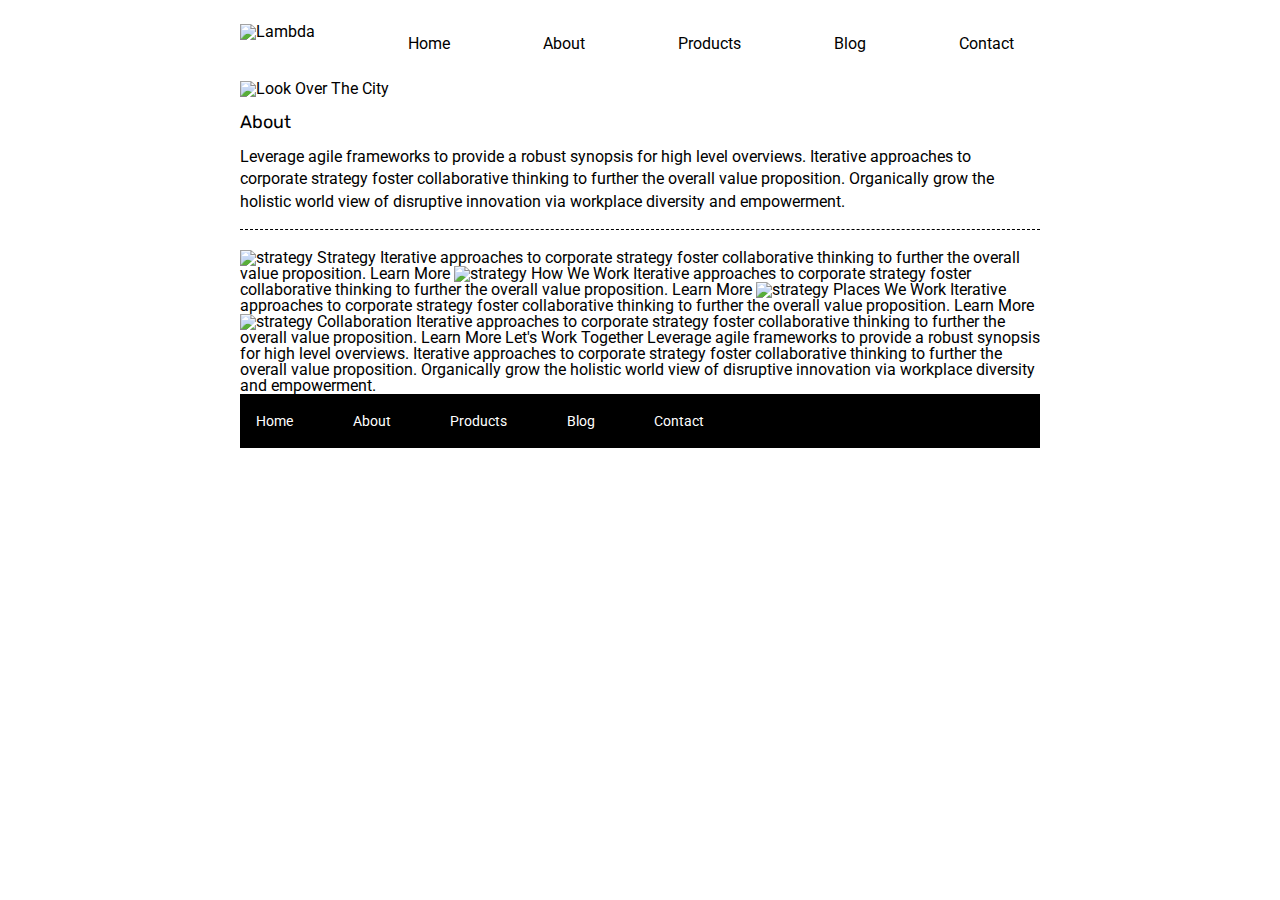
==== about.html @ e743d749 "About head + , update header style, about txt fix" ====
<!doctype html>

<html lang="en">
<head>
  <meta charset="utf-8">

  <title>Sprint Challenge - About</title>

  <link href="https://fonts.googleapis.com/css?family=Roboto|Rubik" rel="stylesheet">
  <link rel="stylesheet" href="css/index.css">

</head>

<body>
  <header>
    <nav>
      <img class="lambda-logo" src="img/lambda-black.png" alt="Lambda">
      <a href="index.html">Home</a>
      <a href="about.html">About</a>
      <a href="products.html">Products</a>
      <a href="blog.html">Blog</a>
      <a href="contact.html">Contact</a>
      </nav>
    </header>
  <div class="container about-page">
  
  <div class="container">

    <div class="image-content">
      <img class="top-img" src="img/jumbo-about.png" alt="Look Over The City">
    </div>

    <section class="about-top-content">
      <div class="about-text-container">
        <h2>About</h2>
        <p>Leverage agile frameworks to provide a robust synopsis for high level overviews. Iterative approaches to
          corporate strategy foster collaborative thinking to further the overall value proposition. Organically grow
          the holistic world view of disruptive innovation via workplace diversity and empowerment.</p><br>
      </div>
    </section>




    <img src="img/about-plan.png" alt="strategy">
    
    Strategy
    
    Iterative approaches to corporate strategy foster collaborative thinking to further the overall value proposition.

    Learn More



    <img src="img/about-working.png" alt="strategy">
    
    How We Work
    
    Iterative approaches to corporate strategy foster collaborative thinking to further the overall value proposition.

    Learn More



    <img src="img/about-office.png" alt="strategy">
    
    Places We Work

    Iterative approaches to corporate strategy foster collaborative thinking to further the overall value proposition.

    Learn More

    <img src="img/about-meeting.png" alt="strategy">
    
    Collaboration
    
    Iterative approaches to corporate strategy foster collaborative thinking to further the overall value proposition.

    Learn More

    Let's Work Together

    Leverage agile frameworks to provide a robust synopsis for high level overviews. Iterative approaches to corporate strategy foster collaborative thinking to further the overall value proposition. Organically grow the holistic world view of disruptive innovation via workplace diversity and empowerment.
        

      <footer>
        <nav>
          <a href="index.html">Home</a>
          <a href="#">About</a>
          <a href="#">Products</a>
          <a href="#">Blog</a>
          <a href="#">Contact</a>
        </nav>
      </footer>
    </div><!-- container -->        
</body>
</html>
---- css/index.css ----
/* http://meyerweb.com/eric/tools/css/reset/ 
   v2.0 | 20110126
   License: none (public domain)
*/

html, body, div, span, applet, object, iframe,
h1, h2, h3, h4, h5, h6, p, blockquote, pre,
a, abbr, acronym, address, big, cite, code,
del, dfn, em, img, ins, kbd, q, s, samp,
small, strike, strong, sub, sup, tt, var,
b, u, i, center,
dl, dt, dd, ol, ul, li,
fieldset, form, label, legend,
table, caption, tbody, tfoot, thead, tr, th, td,
article, aside, canvas, details, embed, 
figure, figcaption, footer, header, hgroup, 
menu, nav, output, ruby, section, summary,
time, mark, audio, video {
	margin: 0;
	padding: 0;
	border: 0;
	font-size: 100%;
	font: inherit;
	vertical-align: baseline;
}
/* HTML5 display-role reset for older browsers */
article, aside, details, figcaption, figure, 
footer, header, hgroup, menu, nav, section {
	display: block;
}
body {
	line-height: 1;
}
ol, ul {
	list-style: none;
}
blockquote, q {
	quotes: none;
}
blockquote:before, blockquote:after,
q:before, q:after {
	content: '';
	content: none;
}
table {
	border-collapse: collapse;
	border-spacing: 0;
}

* {
    box-sizing: border-box;
}

html, body {
    height: 100%;
    font-family: 'Roboto', sans-serif;
}

h1, h2, h3, h4, h5 {
    font-size: 18px;
    margin-bottom: 15px;
    font-family: 'Rubik', sans-serif;
}

p {
    line-height: 1.4;
}

header {
    /* border: 1px solid blue; */
    width: 100%;
    display: flex;
    justify-content: center;
}

header nav {
    /* border: 1px solid red; */
    width: 800px;
    display: flex;
    justify-content: space-between;
    align-items: center;
    padding: 0% 2% 0% 0%;
    font-size: 16px;
    text-align: center;
    margin: 1% 0% 1% 0%;
}

header nav a {
    /* border: 1px solid blue;  */
    text-decoration: none; 
    color: black; 
    margin-top: 3%;
}

.container {
    width: 800px;
    margin: 0 auto;
}

.image-content {
    margin: 2% 0% 2% 0%
}

.top-content {
    display: flex;
    flex-wrap: wrap;
    justify-content: space-evenly;
    margin-bottom: 20px;
    border-bottom: 1px dashed black;
}

.top-content .text-container {
    width: 48%;
    padding: 0 1%;
    padding-bottom: 20px;  
}

.middle-content {
    margin-bottom: 20px;
    border-bottom: 1px dashed black;
}

.middle-content h2 {
    padding: 0 2%;
    margin-bottom: 0;
}

.middle-content .boxes {
    display: flex;
    flex-wrap: wrap;
    justify-content: space-evenly;
}

.middle-content .boxes .box1, .box2, .box3, .box4, .box5, .box6, .box7, .box8, .box9, .box10 {
    width: 12.5%;
    height: 100px;
    background: black;
    margin: 20px 2.5%;
    color: white;
    display: flex;
    align-items: center;
    justify-content: center;
}

.box1 {
    background-color: teal; 
}

.box2 {
    background-color: gold;
}

.box3 {
    background-color: cadetblue;
}

.box4 {
    background-color: coral;
}

.box5 {
    background-color: crimson;
}

.box6 {
    background-color: forestgreen;
}

.box7 {
    background-color: darkorchid;
}

.box8 {
    background-color: hotpink;
}

.box9 {
    background-color: indigo;
}

.box10 {
    background-color: dodgerblue;
}

.bottom-content {
    display: flex;
    margin: 0 2% 20px;
    justify-content: space-around;
}

.bottom-content .text-container {
    padding-right: 4%;
}

.bottom-content .text-container:last-child {
    padding-right: 0;
}

footer {
    width: 100%;
    background: black;
}

footer nav {
    width: 60%;
    display: flex;
    justify-content: space-between;
    align-items: center;
    padding: 20px 2%;
    font-size: 14px;
}

footer nav a {
    color: white;
    text-decoration: none;
}


/*ABOUT START HERE*/

.about-top-content {
    display: flex;
    flex-wrap: wrap;
    justify-content: space-evenly;
    margin-bottom: 20px;
    border-bottom: 1px dashed black;
}

.about-top-content .-about-text-container {
    width: 48%;
    padding: 0 1%;
    padding-bottom: 20px;
}
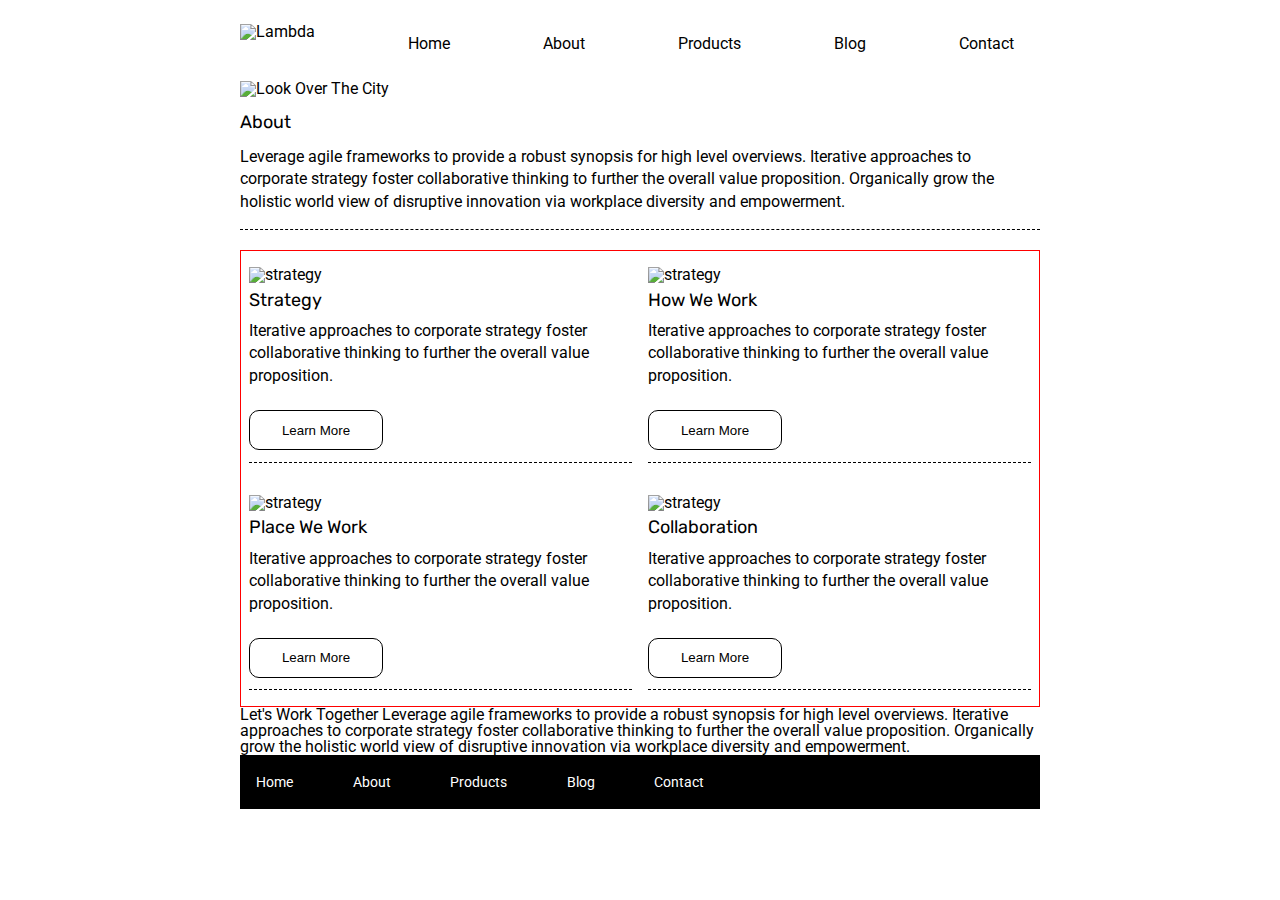
==== commit e191ae13: "about boxes complete" ====
--- a/about.html
+++ b/about.html
@@ -26,62 +26,60 @@
   
   <div class="container">
 
-    <div class="image-content">
-      <img class="top-img" src="img/jumbo-about.png" alt="Look Over The City">
+  <div class="image-content">
+    <img class="top-img" src="img/jumbo-about.png" alt="Look Over The City">
+  </div>
+
+  <section class="about-top-content">
+    <div class="about-text-container">
+      <h2>About</h2>
+      <p>Leverage agile frameworks to provide a robust synopsis for high level overviews. Iterative approaches to
+        corporate strategy foster collaborative thinking to further the overall value proposition. Organically grow
+        the holistic world view of disruptive innovation via workplace diversity and empowerment.</p><br>
+    </div>
+  </section>
+
+  <section class="about-boxes">
+
+    <div class="about-box">
+      <img src="img/about-plan.png" alt="strategy">
+      <h3>Strategy</h3>
+      <p>Iterative approaches to corporate strategy foster collaborative thinking to further the overall value
+        proposition.</p>
+      <button>Learn More</button>
     </div>
 
-    <section class="about-top-content">
-      <div class="about-text-container">
-        <h2>About</h2>
-        <p>Leverage agile frameworks to provide a robust synopsis for high level overviews. Iterative approaches to
-          corporate strategy foster collaborative thinking to further the overall value proposition. Organically grow
-          the holistic world view of disruptive innovation via workplace diversity and empowerment.</p><br>
-      </div>
-    </section>
+    <div class="about-box">
+      <img src="img/about-working.png" alt="strategy">
+      <h3>How We Work</h3>
+      <p> Iterative approaches to corporate strategy foster collaborative thinking to further the overall value
+        proposition.</p>
+      <button>Learn More</button>
+    </div>
 
+    <div class="about-box">
+      <img src="img/about-office.png" alt="strategy">
+      <h3>Place We Work</h3>
+      <p>Iterative approaches to corporate strategy foster collaborative thinking to further the overall 
+        value proposition.</p>
+        <button>Learn More</button>
+    </div>
 
-
-
-    <img src="img/about-plan.png" alt="strategy">
+    <div class="about-box">
+      <img src="img/about-meeting.png" alt="strategy">
+      <h3>Collaboration</h3>
+      <p>Iterative approaches to corporate strategy foster collaborative thinking to further the overall 
+        value proposition.</p>
+      <button>Learn More</button>
+    </div>
     
-    Strategy
-    
-    Iterative approaches to corporate strategy foster collaborative thinking to further the overall value proposition.
-
-    Learn More
-
-
-
-    <img src="img/about-working.png" alt="strategy">
-    
-    How We Work
-    
-    Iterative approaches to corporate strategy foster collaborative thinking to further the overall value proposition.
-
-    Learn More
-
-
-
-    <img src="img/about-office.png" alt="strategy">
-    
-    Places We Work
-
-    Iterative approaches to corporate strategy foster collaborative thinking to further the overall value proposition.
-
-    Learn More
-
-    <img src="img/about-meeting.png" alt="strategy">
-    
-    Collaboration
-    
-    Iterative approaches to corporate strategy foster collaborative thinking to further the overall value proposition.
-
-    Learn More
+  </section> <!--about boxes-->   
 
     Let's Work Together
 
     Leverage agile frameworks to provide a robust synopsis for high level overviews. Iterative approaches to corporate strategy foster collaborative thinking to further the overall value proposition. Organically grow the holistic world view of disruptive innovation via workplace diversity and empowerment.
-        
+  
+   
 
       <footer>
         <nav>
--- a/css/index.css
+++ b/css/index.css
@@ -230,4 +230,36 @@
     width: 48%;
     padding: 0 1%;
     padding-bottom: 20px;
+}
+
+.about-boxes {
+    border: 1px solid red; 
+    width: 100%; 
+    display: flex; 
+    flex-wrap: wrap; 
+    justify-content: space-around;
+}
+
+.about-box {
+    /* border: 1px solid blue; */
+    border-bottom: 1px dashed black;  
+    width: 48%; 
+    margin: 2% 0% 2% 0%; 
+}
+
+.about-box h3 {
+    margin: 2% 0% 2% 0%; 
+}
+
+.about-box p {
+    margin: 3% 0% 3% 0%;
+}
+
+.about-box button {
+    background-color: white; 
+    border: 1px solid black; 
+    border-radius: 10px;
+    margin: 3% 0% 3% 0%;
+    padding: 3%; 
+    width: 35%; 
 }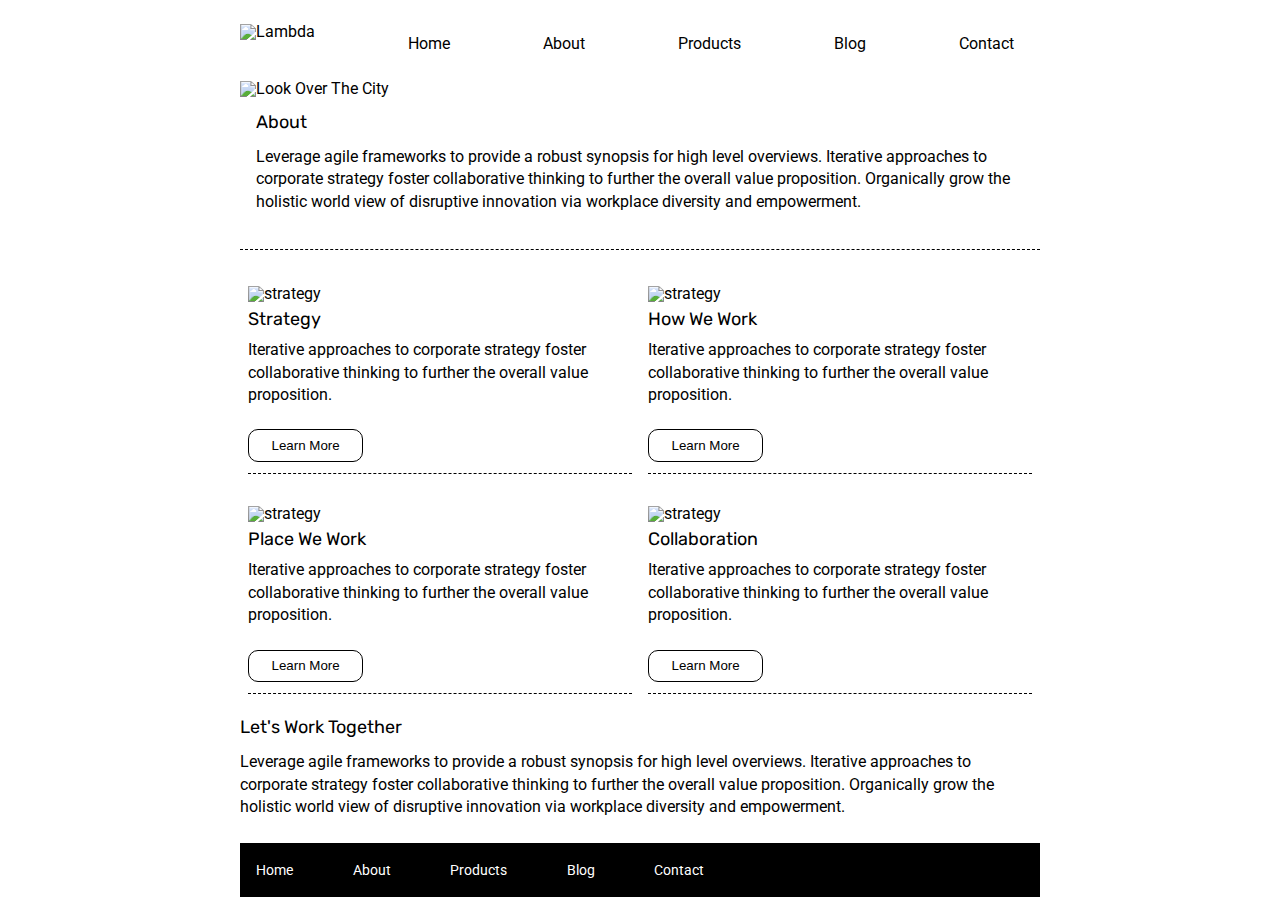
==== commit 9a6633bf: "About us page finished" ====
--- a/about.html
+++ b/about.html
@@ -75,19 +75,20 @@
     
   </section> <!--about boxes-->   
 
-    Let's Work Together
+  <section class="about-bottom-box">
+    <h2>Let's Work Together</h2>
+    <p>Leverage agile frameworks to provide a robust synopsis for high level overviews. Iterative approaches to corporate strategy foster collaborative thinking to further the overall value proposition. Organically grow the holistic world view of disruptive innovation 
+      via workplace diversity and empowerment.</p>
+  </section>
 
-    Leverage agile frameworks to provide a robust synopsis for high level overviews. Iterative approaches to corporate strategy foster collaborative thinking to further the overall value proposition. Organically grow the holistic world view of disruptive innovation via workplace diversity and empowerment.
-  
-   
 
       <footer>
         <nav>
           <a href="index.html">Home</a>
-          <a href="#">About</a>
-          <a href="#">Products</a>
-          <a href="#">Blog</a>
-          <a href="#">Contact</a>
+          <a href="about.html">About</a>
+          <a href="products.html">Products</a>
+          <a href="blog.html">Blog</a>
+          <a href="contact.html">Contact</a>
         </nav>
       </footer>
     </div><!-- container -->        
--- a/css/index.css
+++ b/css/index.css
@@ -223,17 +223,19 @@
     flex-wrap: wrap;
     justify-content: space-evenly;
     margin-bottom: 20px;
+
     border-bottom: 1px dashed black;
-}
-
-.about-top-content .-about-text-container {
-    width: 48%;
+    
+}
+
+.about-top-content .about-text-container {
+    width: 98%;
     padding: 0 1%;
     padding-bottom: 20px;
 }
 
 .about-boxes {
-    border: 1px solid red; 
+    /* border: 1px solid red;  */
     width: 100%; 
     display: flex; 
     flex-wrap: wrap; 
@@ -260,6 +262,10 @@
     border: 1px solid black; 
     border-radius: 10px;
     margin: 3% 0% 3% 0%;
-    padding: 3%; 
-    width: 35%; 
+    padding: 2%; 
+    width: 30%; 
+}
+
+.about-bottom-box {
+    margin: 1% 0% 3% 0%; 
 }